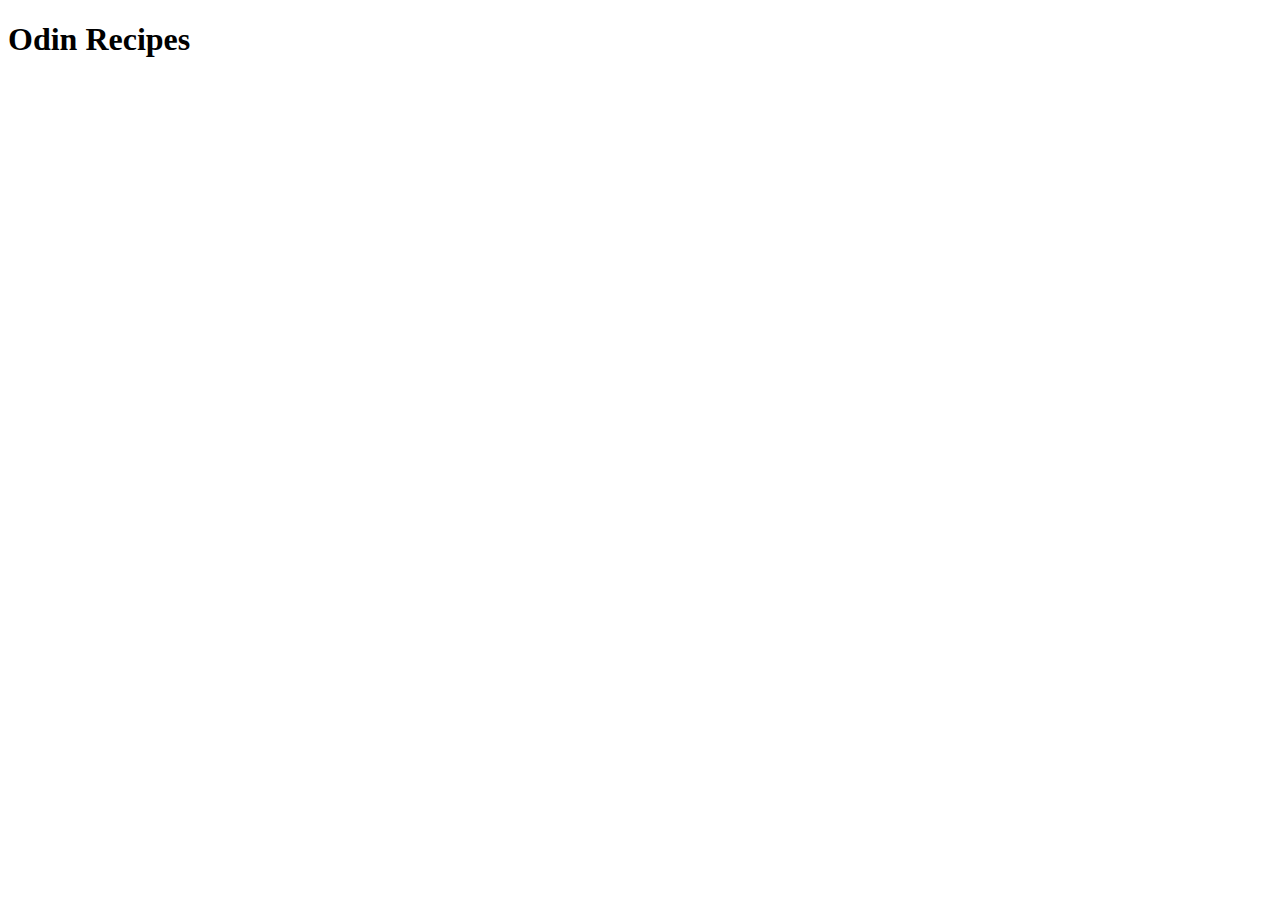
==== index.html @ 8a6de74c "Creating main page named index.html" ====
<!DOCTYPE html>
<html lang="en">
  <head>
    <meta charset="UTF-8">
    <meta name="viewport" content="width=device-width, initial-scale=1.0">
    <title>Odin Recipes</title>
  </head>
  <body>
      <h1>Odin Recipes</h1>
  </body>
</html>
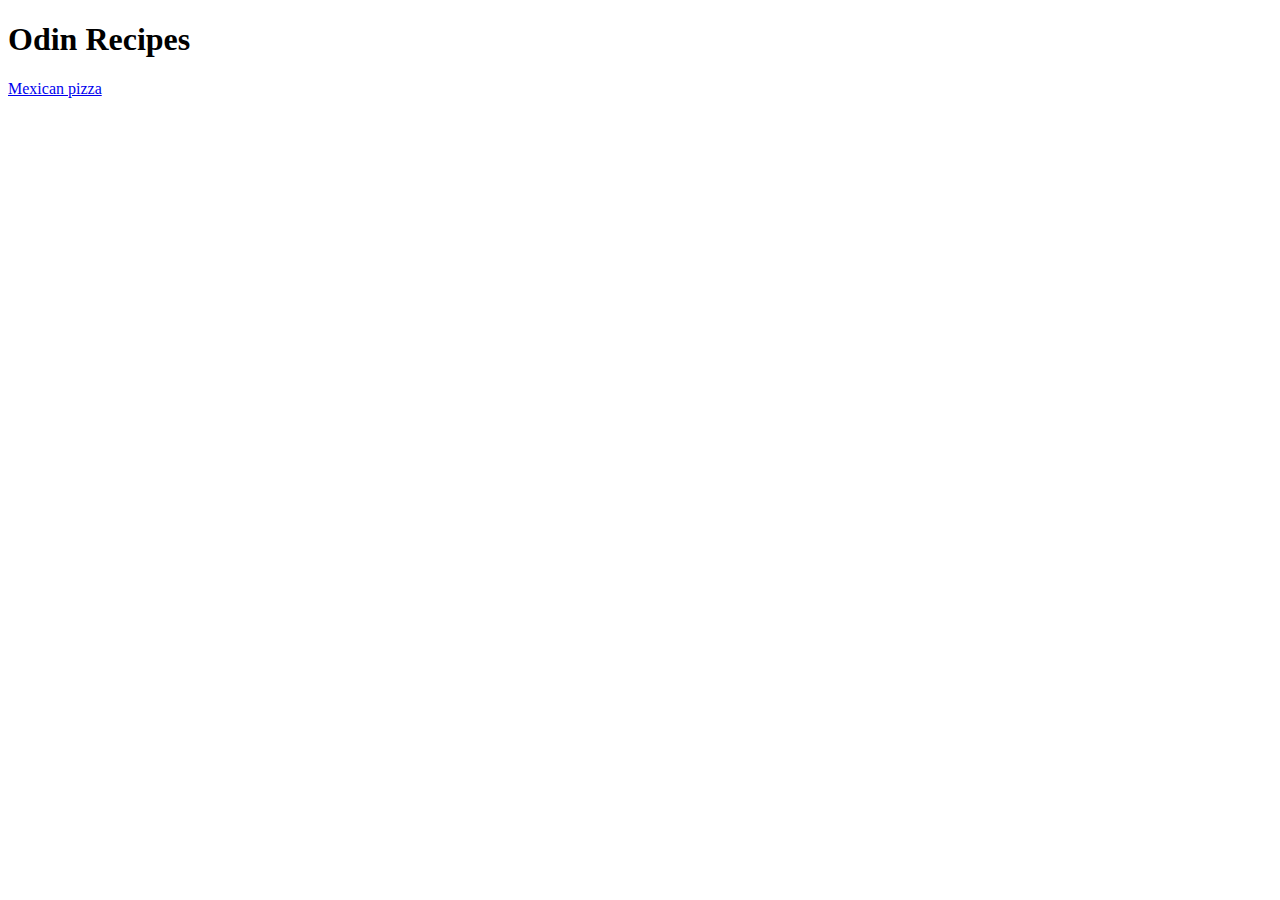
==== commit 9c8600aa: "feat(link) : Added link that lead to my mexican pizza recipe" ====
--- a/index.html
+++ b/index.html
@@ -7,5 +7,6 @@
   </head>
   <body>
       <h1>Odin Recipes</h1>
+      <a href="./recipes/mexican-pizza.html">Mexican pizza</a>
   </body>
 </html>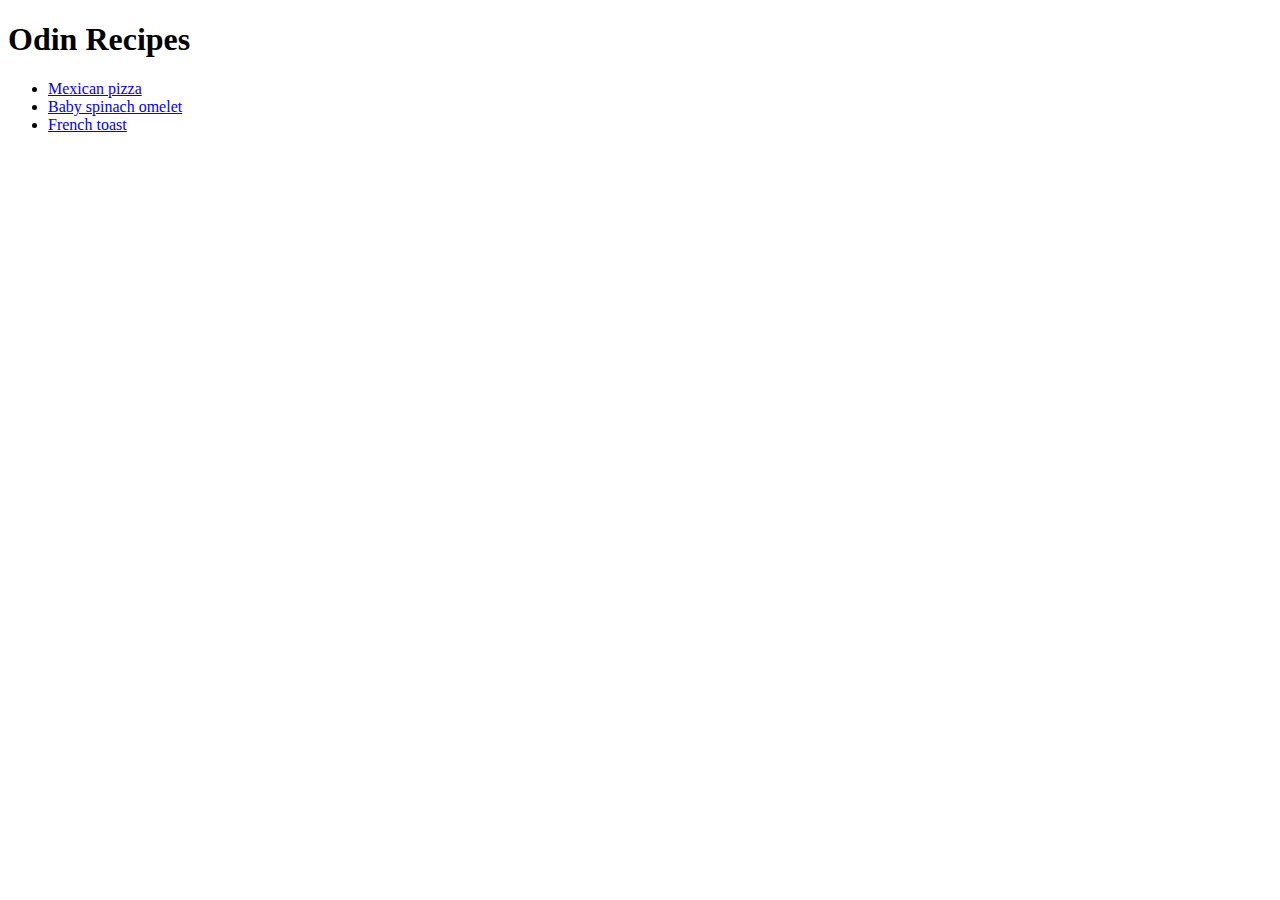
==== commit 27e6f3df: "Added 3 links for that leads to different recipes" ====
--- a/index.html
+++ b/index.html
@@ -7,6 +7,10 @@
   </head>
   <body>
       <h1>Odin Recipes</h1>
-      <a href="./recipes/mexican-pizza.html">Mexican pizza</a>
+      <ul>
+        <li><a href="./recipes/mexican-pizza.html">Mexican pizza</a></li>
+        <li><a href="./recipes/baby-spinach-omelet.html">Baby spinach omelet</a></li>
+        <li><a href="./recipes/french-toast.html">French toast</a></li>
+      </ul>
   </body>
 </html>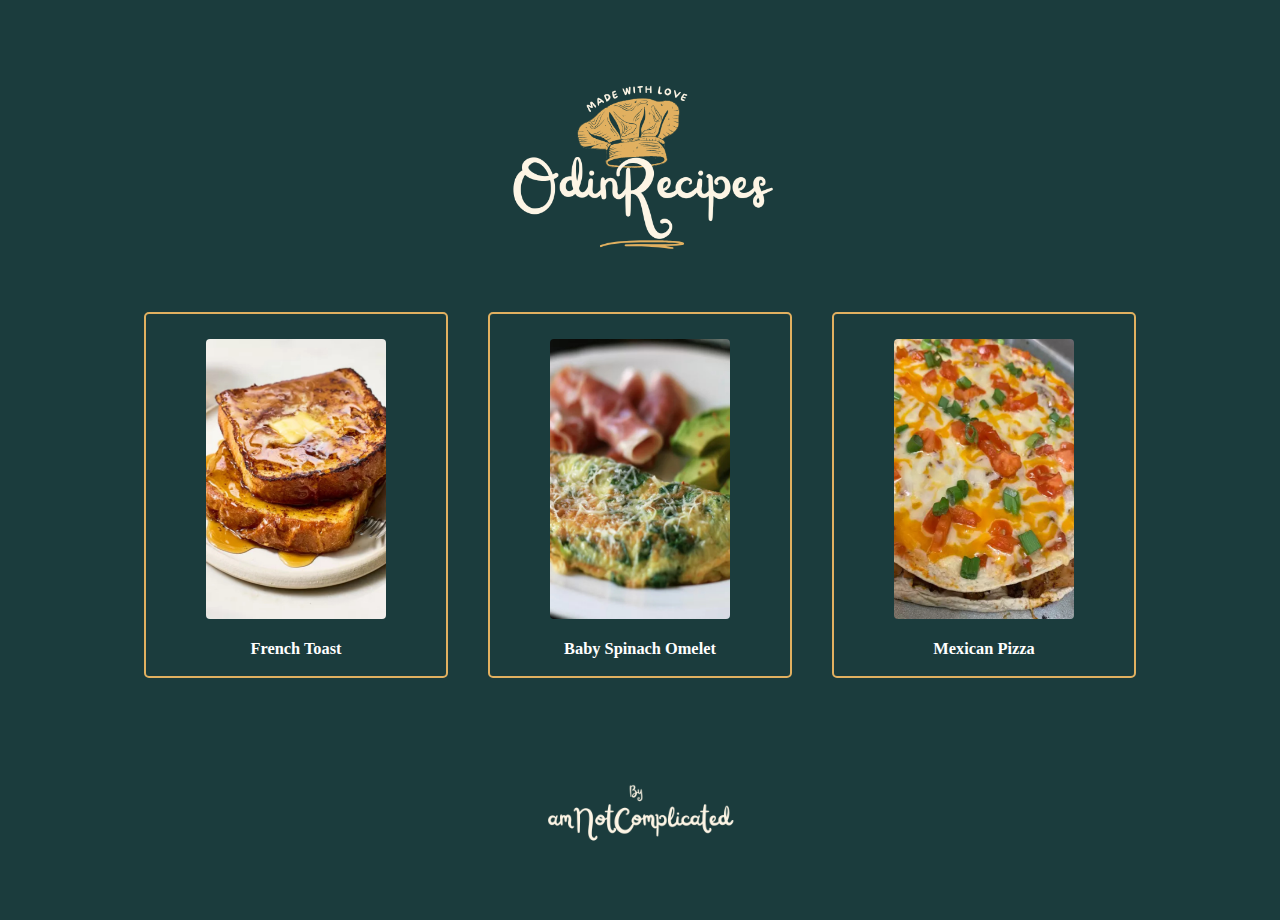
==== commit fda5cd4e: "added html and styled homepage" ====
--- a/index.html
+++ b/index.html
@@ -3,14 +3,40 @@
   <head>
     <meta charset="UTF-8">
     <meta name="viewport" content="width=device-width, initial-scale=1.0">
+    <link rel="stylesheet" href="styles.css">
     <title>Odin Recipes</title>
   </head>
   <body>
-      <h1>Odin Recipes</h1>
-      <ul>
-        <li><a href="./recipes/mexican-pizza.html">Mexican pizza</a></li>
-        <li><a href="./recipes/baby-spinach-omelet.html">Baby spinach omelet</a></li>
-        <li><a href="./recipes/french-toast.html">French toast</a></li>
-      </ul>
+    <!--Logo-->
+    <div id="img-container">
+      <a href="index.html">
+        <img id="logo" src="images/odin-recipes.png" alt="Logo of Odin Recipes">
+      </a>
+    </div>
+    <!--Recipe section-->
+    <div class="recipe-section">
+      <div class="recipe-container">
+        <a href="recipes/french-toast.html">
+          <img src="images/french-toast.png" alt="A French toast">
+          <h3>French Toast</h3>
+        </a>
+      </div>
+      <div class="recipe-container">
+        <a href="recipes/baby-spinach-omelet.html">
+          <img src="images/baby-spinach-omelet.png" alt="A Baby Spinach Omelet">
+          <h3>Baby Spinach Omelet</h3>
+        </a>
+      </div>
+      <div class="recipe-container">
+        <a href="recipes/mexican-pizza.html">
+          <img src="images/mexican-pizza.png" alt="A Mexican Pizza">
+          <h3>Mexican Pizza</h3>
+        </a>
+      </div>
+    </div>
+    <!--Footer-->
+    <div id="footer">
+      <img src="images/footer.png" alt="My signature">
+    </div>
   </body>
 </html>--- a/styles.css
+++ b/styles.css
@@ -0,0 +1,67 @@
+* {
+  background-color: #1b3c3d;
+}
+
+#img-container {
+  text-align: center;
+  transition: transform 0.7s ease;
+}
+
+#img-container:hover {
+  transform: translateX(10px);
+}
+
+#logo {
+  width: 300px;
+}
+
+.recipe-section {
+  display: flex;
+  justify-content: center;
+  align-items: center;
+}
+
+.recipe-container {
+  width: 300px;
+  border: 2px solid #e1b060;
+  margin: 0px 20px;
+  border-radius: 5px;
+  padding-top: 25px;
+  cursor: pointer;
+  display: flex;
+  justify-content: center;
+  align-items: center;
+  text-align: center;
+  transition: transform 0.7s ease;
+}
+
+.recipe-container:hover {
+  transform: translateY(-20px);
+}
+
+.recipe-container img {
+  width: 180px;
+  height: 280px;
+  border-radius: 4px;
+}
+
+.recipe-container a {
+  color: white;
+  font-size: 14px;
+  text-decoration: none;
+}
+
+#footer {
+  text-align: center;
+}
+
+#footer img {
+  width: 200px;
+  margin-top: 30px;
+  cursor: pointer;
+  transition: transform 0.7s ease;
+}
+
+#footer img:hover {
+  transform: translateX(-10px);
+}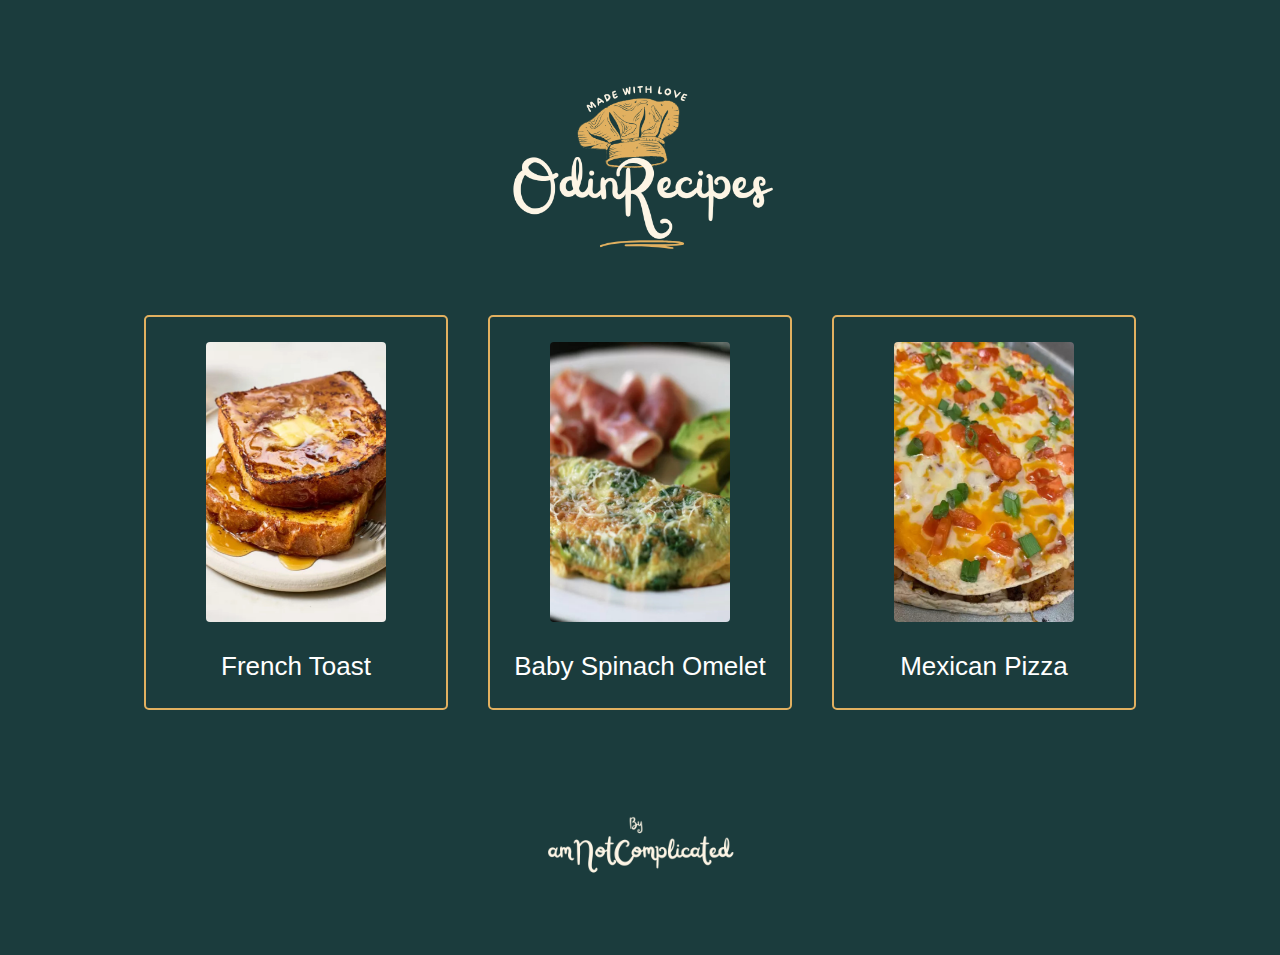
==== commit 16929554: "logo & footer html updated with new version" ====
--- a/index.html
+++ b/index.html
@@ -8,9 +8,9 @@
   </head>
   <body>
     <!--Logo-->
-    <div id="img-container">
-      <a href="index.html">
-        <img id="logo" src="images/odin-recipes.png" alt="Logo of Odin Recipes">
+    <div class="img-container">
+      <a href="../index.html">
+        <img id="logo" src="../images/odin-recipes.png" alt="Logo of Odin Recipes">
       </a>
     </div>
     <!--Recipe section-->
@@ -36,7 +36,9 @@
     </div>
     <!--Footer-->
     <div id="footer">
-      <img src="images/footer.png" alt="My signature">
+      <div class="img-container">
+        <img src="../images/footer.png" alt="My signature">
+      </div>
     </div>
   </body>
 </html>--- a/styles.css
+++ b/styles.css
@@ -1,14 +1,17 @@
+@font-face {
+  font-family: "Railey-PersonalUse";
+  src: url("/home/bk/.local/share/fonts/Railey-PersonalUse.ttf") format("truetype");
+}
+
 * {
   background-color: #1b3c3d;
+  font-size: 26px;
+  font-family: "Railey-PersonalUse", sans-serif;
+  font-weight: lighter;
 }
 
-#img-container {
+.img-container {
   text-align: center;
-  transition: transform 0.7s ease;
-}
-
-#img-container:hover {
-  transform: translateX(10px);
 }
 
 #logo {
@@ -51,17 +54,25 @@
   text-decoration: none;
 }
 
-#footer {
-  text-align: center;
-}
-
 #footer img {
   width: 200px;
   margin-top: 30px;
   cursor: pointer;
-  transition: transform 0.7s ease;
 }
 
-#footer img:hover {
-  transform: translateX(-10px);
+/* Recipes pages */
+
+h2 {
+  color: #e1b060;
+}
+
+.main-section-container {
+  max-width: 800px;
+  color: white;
+  margin: 0 auto;
+}
+
+.main-section-container img {
+  width: 500px;
+  border-radius: 5px;
 }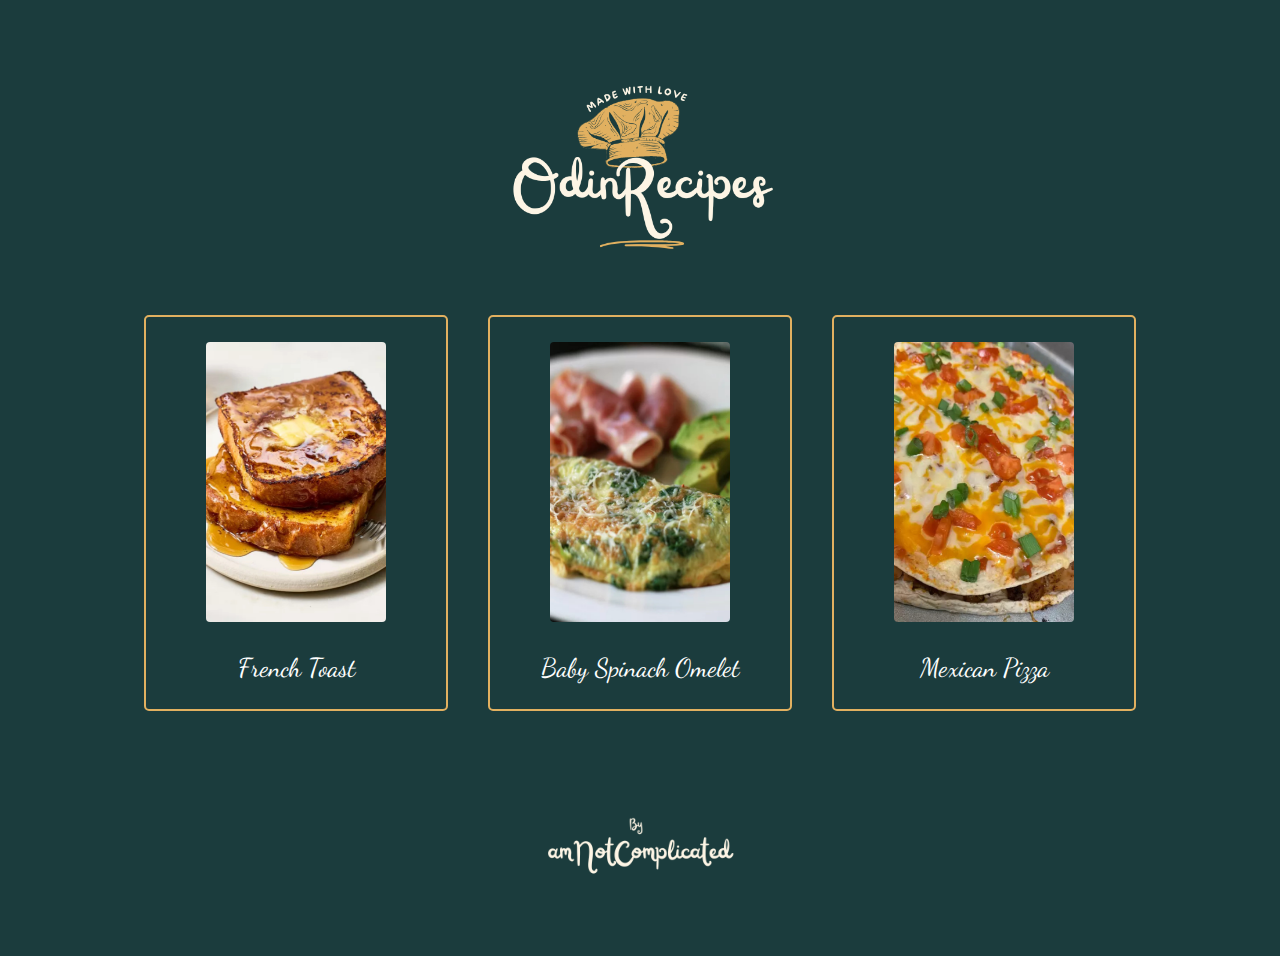
==== commit 74a21f66: "minor changes on styles.css for betetr visibility" ====
--- a/index.html
+++ b/index.html
@@ -12,6 +12,7 @@
       <a href="../index.html">
         <img id="logo" src="../images/odin-recipes.png" alt="Logo of Odin Recipes">
       </a>
+
     </div>
     <!--Recipe section-->
     <div class="recipe-section">
@@ -34,10 +35,13 @@
         </a>
       </div>
     </div>
+
     <!--Footer-->
     <div id="footer">
       <div class="img-container">
-        <img src="../images/footer.png" alt="My signature">
+        <a href="https://github.com/amNotComplicated" target="noreferrer">
+          <img src="../images/footer.png" alt="My signature">
+        </a>
       </div>
     </div>
   </body>
--- a/styles.css
+++ b/styles.css
@@ -1,13 +1,10 @@
-@font-face {
-  font-family: "Railey-PersonalUse";
-  src: url("/home/bk/.local/share/fonts/Railey-PersonalUse.ttf") format("truetype");
-}
+@import url('https://fonts.googleapis.com/css2?family=Dancing+Script&display=swap');
 
 * {
   background-color: #1b3c3d;
   font-size: 26px;
-  font-family: "Railey-PersonalUse", sans-serif;
-  font-weight: lighter;
+  font-family: 'Dancing Script', cursive;
+  font-weight: 300;
 }
 
 .img-container {
@@ -26,15 +23,16 @@
 
 .recipe-container {
   width: 300px;
+  height: auto;
   border: 2px solid #e1b060;
+  border-radius: 5px;
   margin: 0px 20px;
-  border-radius: 5px;
   padding-top: 25px;
-  cursor: pointer;
   display: flex;
   justify-content: center;
   align-items: center;
   text-align: center;
+  cursor: pointer;
   transition: transform 0.7s ease;
 }
 
